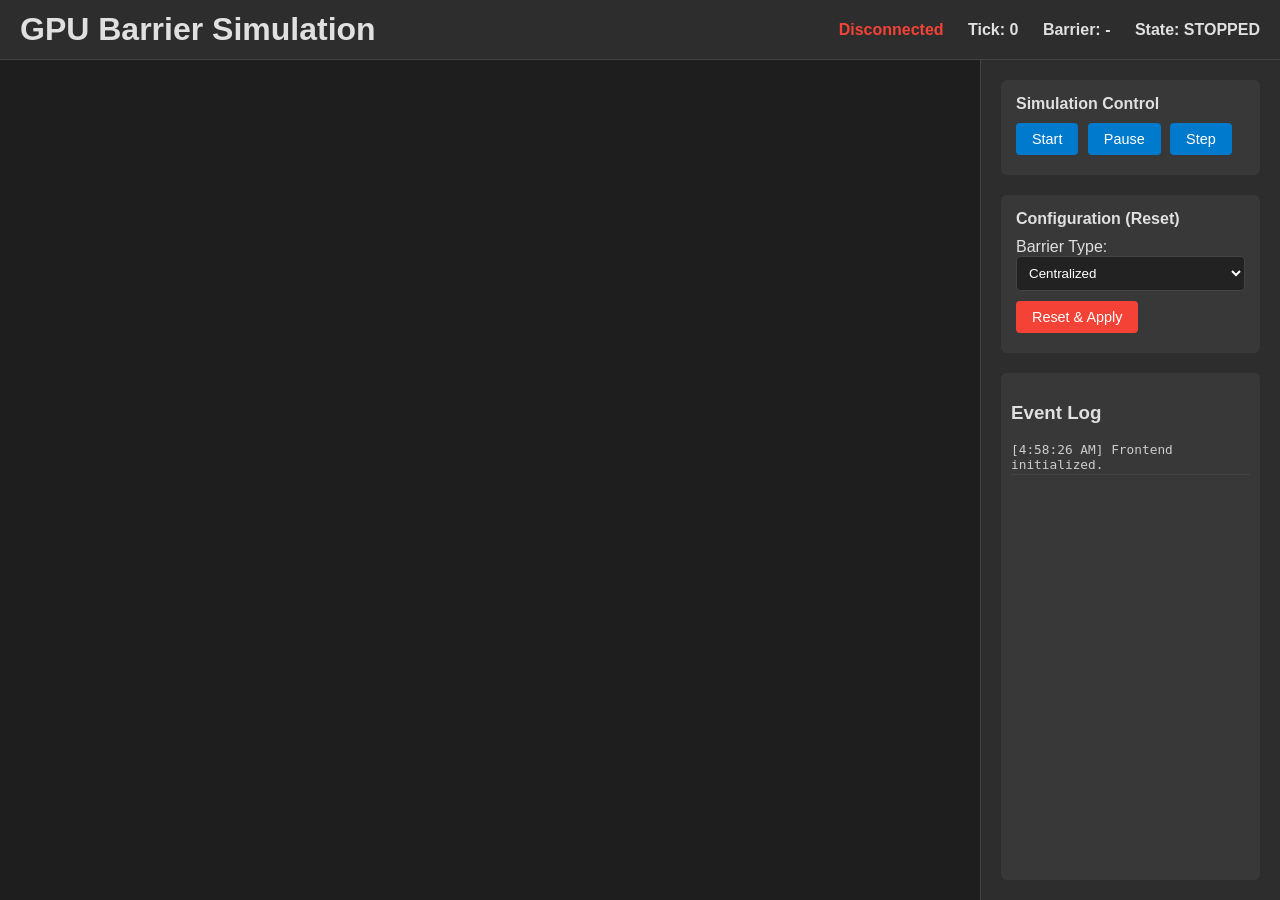
==== src/web/index.html @ eba52d19 "保存当前代码状态：基础栅栏算法实现完成（3种算法：Centralized/Tree/Butterfly）" ====
<!DOCTYPE html>
<html lang="en">
<head>
    <meta charset="UTF-8">
    <meta name="viewport" content="width=device-width, initial-scale=1.0">
    <title>GPU Barrier Simulation</title>
    <link rel="stylesheet" href="styles.css">
</head>
<body>
    <div class="container">
        <header>
            <h1>GPU Barrier Simulation</h1>
            <div class="status-bar">
                <span id="connection-status" class="status-offline">Disconnected</span>
                <span id="tick-display">Tick: 0</span>
                <span id="barrier-type-display">Barrier: -</span>
                <span id="sim-state-display">State: STOPPED</span>
            </div>
        </header>

        <main>
            <div id="grid-container" class="grid-container">
                <!-- Blocks will be generated here -->
            </div>
        </main>

        <aside class="controls">
            <div class="control-group">
                <h3>Simulation Control</h3>
                <button id="btn-start">Start</button>
                <button id="btn-pause">Pause</button>
                <button id="btn-step">Step</button>
            </div>
            
            <div class="control-group">
                <h3>Configuration (Reset)</h3>
                <label for="select-barrier">Barrier Type:</label>
                <select id="select-barrier">
                    <option value="CENTRALIZED">Centralized</option>
                    <option value="TREE">Tree</option>
                    <option value="BUTTERFLY">Butterfly</option>
                </select>
                <button id="btn-reset" class="btn-danger">Reset & Apply</button>
            </div>
            
            <div class="log-panel">
                <h3>Event Log</h3>
                <div id="log-content"></div>
            </div>
        </aside>
    </div>
    <script src="app.js"></script>
</body>
</html>
---- src/web/styles.css ----
:root {
    --bg-color: #1e1e1e;
    --text-color: #e0e0e0;
    --card-bg: #2d2d2d;
    --accent-color: #007acc;
    --success-color: #4caf50;
    --warning-color: #ff9800;
    --danger-color: #f44336;
    
    --block-running: #4caf50;
    --block-waiting: #ff9800;
    --block-finished: #2196f3;
}

body {
    font-family: 'Segoe UI', Tahoma, Geneva, Verdana, sans-serif;
    background-color: var(--bg-color);
    color: var(--text-color);
    margin: 0;
    padding: 0;
    height: 100vh;
    display: flex;
    flex-direction: column;
}

.container {
    display: grid;
    grid-template-areas: 
        "header header"
        "main sidebar";
    grid-template-columns: 1fr 300px;
    grid-template-rows: 60px 1fr;
    height: 100%;
}

header {
    grid-area: header;
    background-color: var(--card-bg);
    padding: 0 20px;
    display: flex;
    align-items: center;
    justify-content: space-between;
    border-bottom: 1px solid #444;
}

.status-bar span {
    margin-left: 20px;
    font-weight: bold;
}

.status-offline { color: var(--danger-color); }
.status-online { color: var(--success-color); }

main {
    grid-area: main;
    padding: 20px;
    display: flex;
    justify-content: center;
    align-items: center;
    overflow: auto;
}

.grid-container {
    display: grid;
    grid-template-columns: repeat(auto-fit, minmax(100px, 1fr));
    gap: 15px;
    width: 100%;
    max-width: 800px;
}

.block-card {
    background-color: var(--card-bg);
    border-radius: 8px;
    padding: 10px;
    text-align: center;
    transition: transform 0.1s, box-shadow 0.1s;
    border: 2px solid transparent;
}

.block-card.running { border-color: var(--block-running); }
.block-card.waiting { border-color: var(--block-waiting); opacity: 0.8; }
.block-card.finished { border-color: var(--block-finished); opacity: 0.5; }

.progress-bar {
    height: 6px;
    background-color: #444;
    border-radius: 3px;
    margin-top: 8px;
    overflow: hidden;
}

.progress-fill {
    height: 100%;
    background-color: var(--accent-color);
    width: 0%;
    transition: width 0.1s linear;
}

.sidebar {
    grid-area: sidebar;
}

.controls {
    background-color: var(--card-bg);
    border-left: 1px solid #444;
    padding: 20px;
    display: flex;
    flex-direction: column;
    gap: 20px;
}

.control-group {
    background-color: #383838;
    padding: 15px;
    border-radius: 6px;
}

.control-group h3 {
    margin-top: 0;
    font-size: 1rem;
    margin-bottom: 10px;
}

button {
    background-color: var(--accent-color);
    color: white;
    border: none;
    padding: 8px 16px;
    border-radius: 4px;
    cursor: pointer;
    font-size: 0.9rem;
    margin-right: 5px;
    margin-bottom: 5px;
}

button:hover {
    opacity: 0.9;
}

.btn-danger {
    background-color: var(--danger-color);
}

select {
    width: 100%;
    padding: 8px;
    margin-bottom: 10px;
    background-color: #222;
    color: white;
    border: 1px solid #444;
    border-radius: 4px;
}

.log-panel {
    flex-grow: 1;
    display: flex;
    flex-direction: column;
    background-color: #383838;
    padding: 10px;
    border-radius: 6px;
    overflow: hidden;
}

#log-content {
    flex-grow: 1;
    overflow-y: auto;
    font-family: monospace;
    font-size: 0.8rem;
    color: #ccc;
}

.log-entry {
    margin-bottom: 4px;
    border-bottom: 1px solid #444;
    padding-bottom: 2px;
}
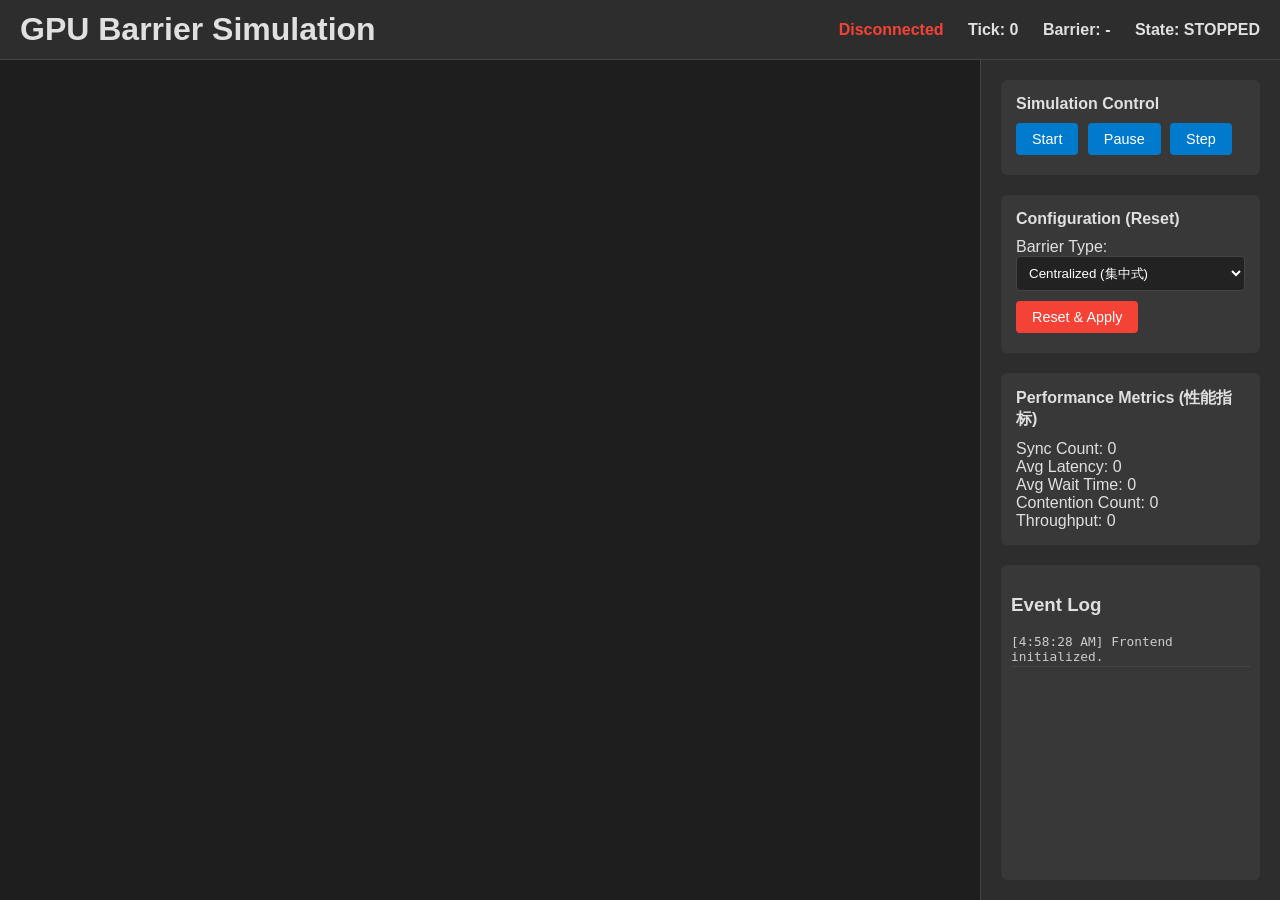
==== commit 27d00981: "扩展栅栏算法至7种，添加性能指标收集和Web UI性能展示功能 - 新增4种栅栏算法: Dissemination, Tournament, CombiningTree, StaticTree - 创" ====
--- a/src/web/index.html
+++ b/src/web/index.html
@@ -36,11 +36,41 @@
                 <h3>Configuration (Reset)</h3>
                 <label for="select-barrier">Barrier Type:</label>
                 <select id="select-barrier">
-                    <option value="CENTRALIZED">Centralized</option>
-                    <option value="TREE">Tree</option>
-                    <option value="BUTTERFLY">Butterfly</option>
+                    <option value="CENTRALIZED">Centralized (集中式)</option>
+                    <option value="TREE">Tree (树形)</option>
+                    <option value="BUTTERFLY">Butterfly (蝴蝶形)</option>
+                    <option value="DISSEMINATION">Dissemination (传播式)</option>
+                    <option value="TOURNAMENT">Tournament (锦标赛)</option>
+                    <option value="COMBINING_TREE">Combining Tree (组合树)</option>
+                    <option value="STATIC_TREE">Static Tree (静态树)</option>
                 </select>
                 <button id="btn-reset" class="btn-danger">Reset & Apply</button>
+            </div>
+            
+            <div class="control-group">
+                <h3>Performance Metrics (性能指标)</h3>
+                <div id="metrics-panel" class="metrics-panel">
+                    <div class="metric-item">
+                        <span class="metric-label">Sync Count:</span>
+                        <span id="metric-sync-count" class="metric-value">0</span>
+                    </div>
+                    <div class="metric-item">
+                        <span class="metric-label">Avg Latency:</span>
+                        <span id="metric-avg-latency" class="metric-value">0</span>
+                    </div>
+                    <div class="metric-item">
+                        <span class="metric-label">Avg Wait Time:</span>
+                        <span id="metric-avg-wait" class="metric-value">0</span>
+                    </div>
+                    <div class="metric-item">
+                        <span class="metric-label">Contention Count:</span>
+                        <span id="metric-contention" class="metric-value">0</span>
+                    </div>
+                    <div class="metric-item">
+                        <span class="metric-label">Throughput:</span>
+                        <span id="metric-throughput" class="metric-value">0</span>
+                    </div>
+                </div>
             </div>
             
             <div class="log-panel">
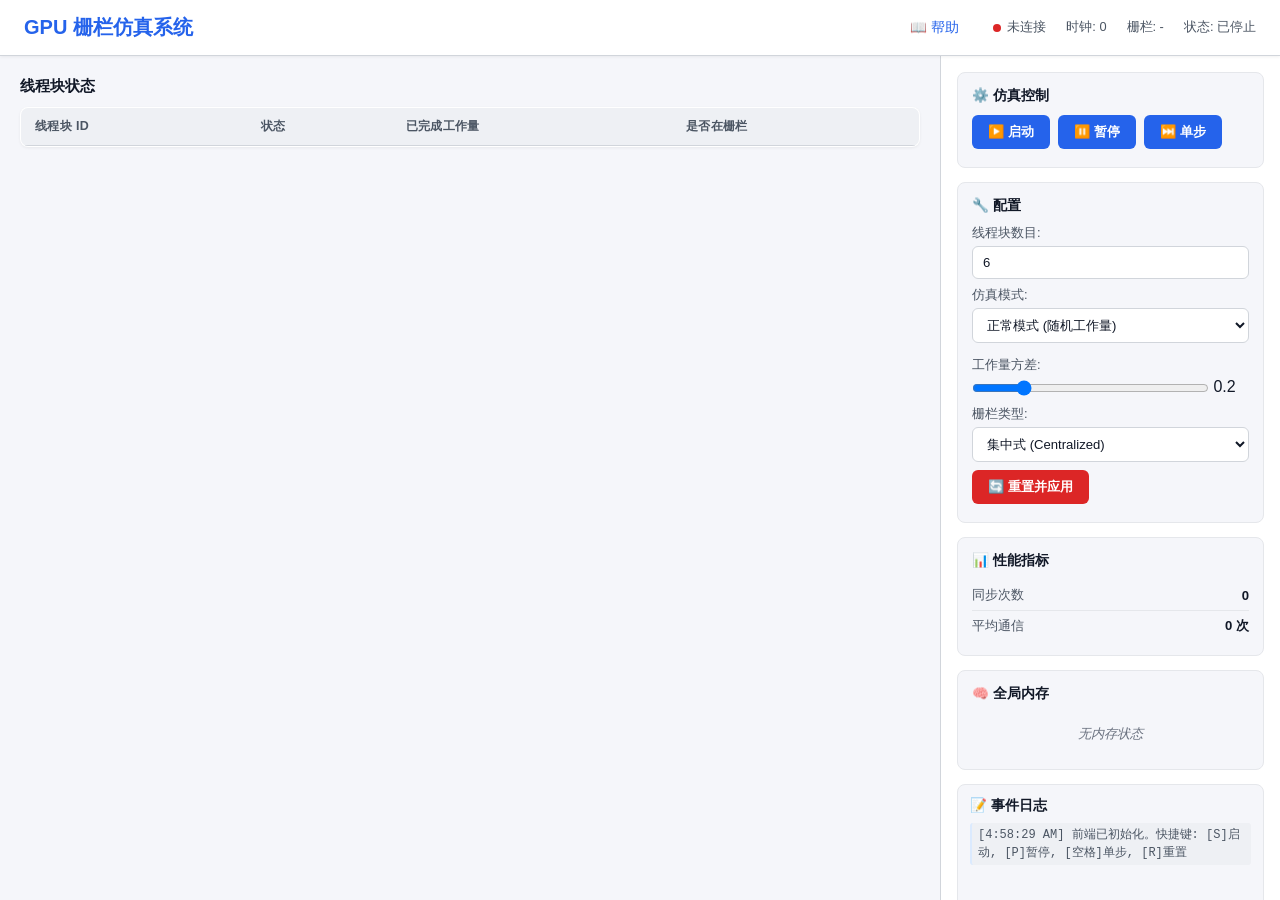
==== commit 6a600cf0: "重构项目结构：分离barrier/scheduler模块，新增文档和测试" ====
--- a/src/web/index.html
+++ b/src/web/index.html
@@ -1,84 +1,148 @@
 <!DOCTYPE html>
-<html lang="en">
+<html lang="zh-CN">
 <head>
     <meta charset="UTF-8">
     <meta name="viewport" content="width=device-width, initial-scale=1.0">
-    <title>GPU Barrier Simulation</title>
+    <meta name="description" content="GPU栅栏仿真 - 可视化GPU线程栅栏同步机制">
+    <title>GPU栅栏仿真系统</title>
+    
+    <link rel="preconnect" href="https://fonts.googleapis.com">
+    <link rel="preconnect" href="https://fonts.gstatic.com" crossorigin>
+    
     <link rel="stylesheet" href="styles.css">
 </head>
 <body>
     <div class="container">
         <header>
-            <h1>GPU Barrier Simulation</h1>
+            <h1>GPU 栅栏仿真系统</h1>
+            <nav class="header-nav">
+                <a href="help.html" class="nav-link" target="_blank">📖 帮助</a>
+            </nav>
             <div class="status-bar">
-                <span id="connection-status" class="status-offline">Disconnected</span>
-                <span id="tick-display">Tick: 0</span>
-                <span id="barrier-type-display">Barrier: -</span>
-                <span id="sim-state-display">State: STOPPED</span>
+                <span id="connection-status" class="status-offline">未连接</span>
+                <span id="tick-display">时钟: 0</span>
+                <span id="barrier-type-display">栅栏: -</span>
+                <span id="sim-state-display">状态: 已停止</span>
             </div>
         </header>
 
         <main>
-            <div id="grid-container" class="grid-container">
-                <!-- Blocks will be generated here -->
+            <h2 class="section-title">线程块状态</h2>
+            <table id="block-table" class="data-table">
+                <thead>
+                    <tr>
+                        <th>线程块 ID</th>
+                        <th>状态</th>
+                        <th>已完成工作量</th>
+                        <th>是否在栅栏</th>
+                    </tr>
+                </thead>
+                <tbody id="block-table-body">
+                    <!-- JS 动态填充 -->
+                </tbody>
+            </table>
+
+            <div id="topology-section" class="topology-section hidden">
+                <h2 class="section-title" style="margin-top: 24px;">同步拓扑结构</h2>
+                <div class="link-legend">
+                    <span style="font-weight: 600; color: var(--text-primary);">链接状态图例：</span>
+                    <div class="link-legend-item">
+                        <div class="link-legend-line legend-default"></div>
+                        <span class="link-legend-text">空闲</span>
+                    </div>
+                    <div class="link-legend-item">
+                        <div class="link-legend-line legend-communicating"></div>
+                        <span class="link-legend-text">正在传递信息</span>
+                    </div>
+                    <div class="link-legend-item">
+                        <div class="link-legend-line legend-released"></div>
+                        <span class="link-legend-text">已释放</span>
+                    </div>
+                </div>
+                <div class="topology-hint">
+                    <span class="hint-icon">💡</span>
+                    <span>当 Block 到达同步点时，从叶子节点到父节点的链接会变为橙色高亮，表示正在向全局内存传递信息。释放后变为绿色渐隐效果。</span>
+                </div>
+                <div id="topology-container" class="topology-container">
+                    <!-- JS 动态生成树 -->
+                </div>
+            </div>
+
+            <div id="memory-structure-section" class="memory-structure-section hidden">
+                <h2 class="section-title" style="margin-top: 24px;">📦 全局内存存储结构</h2>
+                <div id="memory-structure-panel" class="memory-structure-panel">
+                    <!-- JS 动态生成存储结构展示 -->
+                </div>
             </div>
         </main>
 
         <aside class="controls">
             <div class="control-group">
-                <h3>Simulation Control</h3>
-                <button id="btn-start">Start</button>
-                <button id="btn-pause">Pause</button>
-                <button id="btn-step">Step</button>
+                <h3>⚙️ 仿真控制</h3>
+                <button id="btn-start">▶️ 启动</button>
+                <button id="btn-pause">⏸️ 暂停</button>
+                <button id="btn-step">⏭️ 单步</button>
             </div>
             
             <div class="control-group">
-                <h3>Configuration (Reset)</h3>
-                <label for="select-barrier">Barrier Type:</label>
+                <h3>🔧 配置</h3>
+                
+                <label for="num-blocks">线程块数目:</label>
+                <input type="number" id="num-blocks" min="2" max="64" value="6" style="width:100%;padding:8px 10px;margin-bottom:8px;background:var(--bg-secondary);color:var(--text-primary);border:1px solid var(--border-color);border-radius:6px;font-family:inherit;font-size:0.82rem;">
+
+
+
+                <label for="select-mode">仿真模式:</label>
+                <select id="select-mode">
+                    <option value="NORMAL">正常模式 (随机工作量)</option>
+                    <option value="FAILURE">故障模式 (超时处理)</option>
+                </select>
+                
+                <div id="variance-config" style="margin-top: 6px;">
+                    <label for="workload-variance">工作量方差:</label>
+                    <input type="range" id="workload-variance" min="0" max="1" step="0.1" value="0.2">
+                    <span id="variance-display">0.2</span>
+                </div>
+                
+                <label for="select-barrier" style="margin-top: 10px;">栅栏类型:</label>
                 <select id="select-barrier">
-                    <option value="CENTRALIZED">Centralized (集中式)</option>
-                    <option value="TREE">Tree (树形)</option>
-                    <option value="BUTTERFLY">Butterfly (蝴蝶形)</option>
-                    <option value="DISSEMINATION">Dissemination (传播式)</option>
-                    <option value="TOURNAMENT">Tournament (锦标赛)</option>
-                    <option value="COMBINING_TREE">Combining Tree (组合树)</option>
-                    <option value="STATIC_TREE">Static Tree (静态树)</option>
+                    <option value="CENTRALIZED">集中式 (Centralized)</option>
+                    <option value="TREE">树形 (Tree)</option>
+                    <option value="STATIC_TREE">静态树 (Static Tree)</option>
                 </select>
-                <button id="btn-reset" class="btn-danger">Reset & Apply</button>
+                <button id="btn-reset" class="btn-danger">🔄 重置并应用</button>
             </div>
             
             <div class="control-group">
-                <h3>Performance Metrics (性能指标)</h3>
-                <div id="metrics-panel" class="metrics-panel">
-                    <div class="metric-item">
-                        <span class="metric-label">Sync Count:</span>
-                        <span id="metric-sync-count" class="metric-value">0</span>
-                    </div>
-                    <div class="metric-item">
-                        <span class="metric-label">Avg Latency:</span>
-                        <span id="metric-avg-latency" class="metric-value">0</span>
-                    </div>
-                    <div class="metric-item">
-                        <span class="metric-label">Avg Wait Time:</span>
-                        <span id="metric-avg-wait" class="metric-value">0</span>
-                    </div>
-                    <div class="metric-item">
-                        <span class="metric-label">Contention Count:</span>
-                        <span id="metric-contention" class="metric-value">0</span>
-                    </div>
-                    <div class="metric-item">
-                        <span class="metric-label">Throughput:</span>
-                        <span id="metric-throughput" class="metric-value">0</span>
-                    </div>
+                <h3>📊 性能指标</h3>
+                <table class="metrics-table">
+                    <tbody>
+                        <tr>
+                            <td>同步次数</td>
+                            <td id="metric-sync-count" class="metric-value">0</td>
+                        </tr>
+                        <tr>
+                            <td>平均通信</td>
+                            <td id="metric-avg-comm" class="metric-value">0 次</td>
+                        </tr>
+                    </tbody>
+                </table>
+            </div>
+            
+            <div class="control-group">
+                <h3>🧠 全局内存</h3>
+                <div id="memory-panel" class="memory-panel">
+                    <div class="memory-empty">无内存状态</div>
                 </div>
             </div>
             
             <div class="log-panel">
-                <h3>Event Log</h3>
+                <h3>📝 事件日志</h3>
                 <div id="log-content"></div>
             </div>
         </aside>
     </div>
     <script src="app.js"></script>
+    <script src="tree_link_highlight.js"></script>
 </body>
 </html>
--- a/src/web/styles.css
+++ b/src/web/styles.css
@@ -1,176 +1,1205 @@
 :root {
-    --bg-color: #1e1e1e;
-    --text-color: #e0e0e0;
-    --card-bg: #2d2d2d;
-    --accent-color: #007acc;
-    --success-color: #4caf50;
-    --warning-color: #ff9800;
-    --danger-color: #f44336;
-    
-    --block-running: #4caf50;
-    --block-waiting: #ff9800;
-    --block-finished: #2196f3;
+    /* ===== 浅色主题配色 ===== */
+    --bg-primary: #f5f6fa;
+    --bg-secondary: #ffffff;
+    --bg-tertiary: #eef0f4;
+
+    --bg-card: #ffffff;
+    --bg-input: #f0f2f5;
+    --bg-hover: #e8eaf0;
+    --border-color: #d1d5db;
+    --border-light: #e5e7eb;
+
+    /* 文本颜色 */
+    --text-main: #1f2937;
+    --text-muted: #6b7280;
+    --text-primary: #111827;
+    --text-secondary: #4b5563;
+
+    /* 主色 */
+    --accent-primary: #2563eb;
+    --accent-hover: #1d4ed8;
+    --accent-light: #dbeafe;
+
+    /* 状态色 */
+    --success-color: #16a34a;
+    --warning-color: #d97706;
+    --danger-color: #dc2626;
+    --info-color: #2563eb;
+
+    --block-running: #16a34a;
+    --block-waiting: #d97706;
+    --block-finished: #2563eb;
+
+    /* 阴影 */
+    --shadow-sm: 0 1px 3px rgba(0,0,0,0.06);
+    --shadow-md: 0 2px 8px rgba(0,0,0,0.08);
+
+    /* 过渡 */
+    --transition-fast: 150ms ease;
+    --transition-base: 250ms ease;
+}
+
+@import url('https://fonts.googleapis.com/css2?family=Inter:wght@400;500;600;700&display=swap');
+
+* {
+    box-sizing: border-box;
+    margin: 0;
+    padding: 0;
 }
 
 body {
-    font-family: 'Segoe UI', Tahoma, Geneva, Verdana, sans-serif;
-    background-color: var(--bg-color);
-    color: var(--text-color);
+    font-family: 'Inter', -apple-system, BlinkMacSystemFont, 'Segoe UI', sans-serif;
+    background: var(--bg-primary);
+    color: var(--text-primary);
     margin: 0;
     padding: 0;
     height: 100vh;
-    display: flex;
-    flex-direction: column;
-}
+    overflow: hidden;
+    -webkit-font-smoothing: antialiased;
+}
+
+/* ===== 布局 ===== */
 
 .container {
     display: grid;
-    grid-template-areas: 
+    grid-template-areas:
         "header header"
         "main sidebar";
-    grid-template-columns: 1fr 300px;
-    grid-template-rows: 60px 1fr;
-    height: 100%;
-}
+    grid-template-columns: 1fr 340px;
+    grid-template-rows: 56px 1fr;
+    height: 100vh;
+    gap: 0;
+}
+
+/* ===== 顶栏 ===== */
 
 header {
     grid-area: header;
-    background-color: var(--card-bg);
-    padding: 0 20px;
+    background: var(--bg-secondary);
+    padding: 0 24px;
     display: flex;
     align-items: center;
     justify-content: space-between;
-    border-bottom: 1px solid #444;
+    border-bottom: 1px solid var(--border-color);
+    box-shadow: var(--shadow-sm);
+    z-index: 10;
+}
+
+header h1 {
+    font-size: 1.25rem;
+    font-weight: 700;
+    color: var(--accent-primary);
+    margin: 0;
+}
+
+.header-nav {
+    margin-left: auto;
+    margin-right: 20px;
+}
+
+.nav-link {
+    color: var(--accent-primary);
+    text-decoration: none;
+    font-weight: 500;
+    font-size: 0.85rem;
+    padding: 6px 14px;
+    border-radius: 6px;
+    transition: background var(--transition-fast);
+}
+
+.nav-link:hover {
+    background: var(--accent-light);
+}
+
+.status-bar {
+    display: flex;
+    gap: 20px;
+    align-items: center;
 }
 
 .status-bar span {
-    margin-left: 20px;
-    font-weight: bold;
+    font-weight: 500;
+    font-size: 0.8rem;
+    color: var(--text-secondary);
+    display: inline-flex;
+    align-items: center;
+    gap: 5px;
+    white-space: nowrap;
+}
+
+.status-offline,
+.status-online {
+    position: relative;
+    padding-left: 14px;
+}
+
+.status-offline::before,
+.status-online::before {
+    content: '';
+    position: absolute;
+    left: 0;
+    top: 50%;
+    transform: translateY(-50%);
+    width: 8px;
+    height: 8px;
+    border-radius: 50%;
+}
+
+.status-offline::before {
+    background: var(--danger-color);
+}
+
+.status-online::before {
+    background: var(--success-color);
 }
 
 .status-offline { color: var(--danger-color); }
 .status-online { color: var(--success-color); }
+
+/* ===== 主内容区 ===== */
 
 main {
     grid-area: main;
     padding: 20px;
-    display: flex;
-    justify-content: center;
+    overflow-y: auto;
+    background: var(--bg-primary);
+}
+
+main::-webkit-scrollbar {
+    width: 6px;
+}
+
+main::-webkit-scrollbar-track {
+    background: transparent;
+}
+
+main::-webkit-scrollbar-thumb {
+    background: var(--border-color);
+    border-radius: 3px;
+}
+
+/* ===== 表格通用样式 ===== */
+
+.data-table {
+    width: 100%;
+    border-collapse: collapse;
+    background: var(--bg-secondary);
+    border-radius: 8px;
+    overflow: hidden;
+    box-shadow: var(--shadow-sm);
+    border: 1px solid var(--border-light);
+    font-size: 0.85rem;
+}
+
+.data-table thead {
+    background: var(--bg-tertiary);
+}
+
+.data-table th {
+    padding: 10px 14px;
+    text-align: left;
+    font-weight: 600;
+    font-size: 0.78rem;
+    color: var(--text-secondary);
+    text-transform: uppercase;
+    letter-spacing: 0.03em;
+    border-bottom: 2px solid var(--border-color);
+    white-space: nowrap;
+}
+
+.data-table td {
+    padding: 8px 14px;
+    border-bottom: 1px solid var(--border-light);
+    color: var(--text-main);
+    vertical-align: middle;
+}
+
+.data-table tbody tr:last-child td {
+    border-bottom: none;
+}
+
+.data-table tbody tr:hover {
+    background: var(--bg-tertiary);
+}
+
+.data-table tbody tr {
+    transition: background var(--transition-fast);
+}
+
+/* ===== 线程块表格 ===== */
+
+.section-title {
+    font-size: 0.95rem;
+    font-weight: 600;
+    color: var(--text-primary);
+    margin-bottom: 10px;
+}
+
+/* 状态标签 */
+.state-badge {
+    display: inline-block;
+    padding: 3px 10px;
+    border-radius: 12px;
+    font-size: 0.75rem;
+    font-weight: 600;
+    text-transform: uppercase;
+    letter-spacing: 0.02em;
+}
+
+.state-badge.running {
+    background: #dcfce7;
+    color: #15803d;
+}
+
+.state-badge.waiting_at_barrier {
+    background: #fef3c7;
+    color: #92400e;
+}
+
+.state-badge.finished {
+    background: #dbeafe;
+    color: #1e40af;
+}
+
+.state-badge.failed {
+    background: #fee2e2;
+    color: #991b1b;
+}
+
+/* 进度条 (表格内) */
+.progress-cell {
+    display: flex;
     align-items: center;
-    overflow: auto;
-}
-
-.grid-container {
-    display: grid;
-    grid-template-columns: repeat(auto-fit, minmax(100px, 1fr));
-    gap: 15px;
-    width: 100%;
-    max-width: 800px;
-}
-
-.block-card {
-    background-color: var(--card-bg);
+    gap: 8px;
+}
+
+.progress-bar-inline {
+    flex: 1;
+    height: 6px;
+    background: var(--bg-tertiary);
+    border-radius: 3px;
+    overflow: hidden;
+    min-width: 60px;
+}
+
+.progress-fill-inline {
+    height: 100%;
+    background: var(--accent-primary);
+    border-radius: 3px;
+    transition: width var(--transition-base);
+}
+
+.progress-text {
+    font-size: 0.78rem;
+    font-weight: 500;
+    color: var(--text-secondary);
+    min-width: 36px;
+    text-align: right;
+}
+
+/* 栅栏等待标记 */
+.barrier-yes {
+    color: var(--warning-color);
+    font-weight: 600;
+}
+
+.barrier-no {
+    color: var(--text-muted);
+}
+
+/* ===== 侧栏 ===== */
+
+.controls {
+    grid-area: sidebar;
+    background: var(--bg-secondary);
+    border-left: 1px solid var(--border-color);
+    padding: 16px;
+    display: flex;
+    flex-direction: column;
+    gap: 14px;
+    overflow-y: auto;
+}
+
+.controls::-webkit-scrollbar {
+    width: 5px;
+}
+
+.controls::-webkit-scrollbar-thumb {
+    background: var(--border-color);
+    border-radius: 3px;
+}
+
+.control-group {
+    background: var(--bg-primary);
+    padding: 14px;
     border-radius: 8px;
-    padding: 10px;
-    text-align: center;
-    transition: transform 0.1s, box-shadow 0.1s;
-    border: 2px solid transparent;
-}
-
-.block-card.running { border-color: var(--block-running); }
-.block-card.waiting { border-color: var(--block-waiting); opacity: 0.8; }
-.block-card.finished { border-color: var(--block-finished); opacity: 0.5; }
-
-.progress-bar {
-    height: 6px;
-    background-color: #444;
-    border-radius: 3px;
-    margin-top: 8px;
-    overflow: hidden;
-}
-
-.progress-fill {
-    height: 100%;
-    background-color: var(--accent-color);
-    width: 0%;
-    transition: width 0.1s linear;
-}
-
-.sidebar {
-    grid-area: sidebar;
-}
-
-.controls {
-    background-color: var(--card-bg);
-    border-left: 1px solid #444;
-    padding: 20px;
-    display: flex;
-    flex-direction: column;
-    gap: 20px;
-}
-
-.control-group {
-    background-color: #383838;
-    padding: 15px;
-    border-radius: 6px;
+    border: 1px solid var(--border-light);
 }
 
 .control-group h3 {
-    margin-top: 0;
-    font-size: 1rem;
-    margin-bottom: 10px;
-}
+    margin: 0 0 10px 0;
+    font-size: 0.85rem;
+    font-weight: 600;
+    color: var(--text-primary);
+}
+
+/* ===== 按钮 ===== */
 
 button {
-    background-color: var(--accent-color);
-    color: white;
+    background: var(--accent-primary);
+    color: #ffffff;
     border: none;
     padding: 8px 16px;
-    border-radius: 4px;
+    border-radius: 6px;
     cursor: pointer;
-    font-size: 0.9rem;
-    margin-right: 5px;
-    margin-bottom: 5px;
+    font-size: 0.82rem;
+    font-weight: 600;
+    font-family: inherit;
+    margin-right: 4px;
+    margin-bottom: 4px;
+    transition: background var(--transition-fast);
 }
 
 button:hover {
-    opacity: 0.9;
+    background: var(--accent-hover);
 }
 
 .btn-danger {
-    background-color: var(--danger-color);
-}
+    background: var(--danger-color);
+}
+
+.btn-danger:hover {
+    background: #b91c1c;
+}
+
+/* ===== 下拉框 & 输入 ===== */
 
 select {
     width: 100%;
-    padding: 8px;
-    margin-bottom: 10px;
-    background-color: #222;
-    color: white;
-    border: 1px solid #444;
-    border-radius: 4px;
-}
+    padding: 8px 10px;
+    margin-bottom: 8px;
+    background: var(--bg-secondary);
+    color: var(--text-primary);
+    border: 1px solid var(--border-color);
+    border-radius: 6px;
+    font-family: inherit;
+    font-size: 0.82rem;
+    cursor: pointer;
+}
+
+select:hover {
+    border-color: var(--accent-primary);
+}
+
+select:focus {
+    outline: none;
+    border-color: var(--accent-primary);
+    box-shadow: 0 0 0 2px var(--accent-light);
+}
+
+label {
+    font-size: 0.8rem;
+    font-weight: 500;
+    color: var(--text-secondary);
+    display: block;
+    margin-bottom: 4px;
+}
+
+input[type="range"] {
+    width: calc(100% - 40px);
+    vertical-align: middle;
+}
+
+/* ===== 指标面板 (表格式) ===== */
+
+.metrics-table {
+    width: 100%;
+    border-collapse: collapse;
+    font-size: 0.82rem;
+}
+
+.metrics-table td {
+    padding: 6px 0;
+    border-bottom: 1px solid var(--border-light);
+}
+
+.metrics-table td:first-child {
+    color: var(--text-secondary);
+    font-weight: 500;
+}
+
+.metrics-table td:last-child {
+    text-align: right;
+    font-weight: 700;
+    color: var(--text-primary);
+}
+
+.metrics-table tr:last-child td {
+    border-bottom: none;
+}
+
+.metric-value.updating {
+    animation: pulse 0.3s ease;
+}
+
+@keyframes pulse {
+    0%, 100% { opacity: 1; }
+    50% { opacity: 0.5; }
+}
+
+/* ===== 内存面板 (表格式) ===== */
+
+.memory-panel {
+    max-height: 200px;
+    overflow-y: auto;
+}
+
+.memory-panel::-webkit-scrollbar {
+    width: 4px;
+}
+
+.memory-panel::-webkit-scrollbar-thumb {
+    background: var(--border-color);
+    border-radius: 2px;
+}
+
+.memory-table {
+    width: 100%;
+    border-collapse: collapse;
+    font-size: 0.78rem;
+}
+
+.memory-table th {
+    padding: 6px 8px;
+    text-align: left;
+    font-weight: 600;
+    font-size: 0.72rem;
+    color: var(--text-secondary);
+    text-transform: uppercase;
+    border-bottom: 1px solid var(--border-color);
+    background: var(--bg-tertiary);
+}
+
+.memory-table td {
+    padding: 5px 8px;
+    border-bottom: 1px solid var(--border-light);
+    font-family: 'Consolas', 'Courier New', monospace;
+}
+
+.memory-table td.mem-key {
+    color: var(--text-secondary);
+}
+
+.memory-table td.mem-val {
+    font-weight: 600;
+    text-align: center;
+}
+
+.memory-table td.mem-heat {
+    width: 50px;
+    text-align: center;
+}
+
+.heat-dot {
+    display: inline-block;
+    width: 12px;
+    height: 12px;
+    border-radius: 2px;
+}
+
+.memory-empty {
+    color: var(--text-muted);
+    font-style: italic;
+    text-align: center;
+    padding: 12px;
+    font-size: 0.82rem;
+}
+
+/* ===== 日志 ===== */
 
 .log-panel {
     flex-grow: 1;
     display: flex;
     flex-direction: column;
-    background-color: #383838;
-    padding: 10px;
-    border-radius: 6px;
+    background: var(--bg-primary);
+    padding: 12px;
+    border-radius: 8px;
+    border: 1px solid var(--border-light);
     overflow: hidden;
+    min-height: 160px;
+}
+
+.log-panel h3 {
+    margin: 0 0 8px 0;
+    font-size: 0.85rem;
+    font-weight: 600;
 }
 
 #log-content {
     flex-grow: 1;
     overflow-y: auto;
-    font-family: monospace;
-    font-size: 0.8rem;
-    color: #ccc;
+    font-family: 'Consolas', 'Courier New', monospace;
+    font-size: 0.75rem;
+    color: var(--text-secondary);
+    line-height: 1.5;
+}
+
+#log-content::-webkit-scrollbar {
+    width: 4px;
+}
+
+#log-content::-webkit-scrollbar-thumb {
+    background: var(--border-color);
+    border-radius: 2px;
 }
 
 .log-entry {
     margin-bottom: 4px;
-    border-bottom: 1px solid #444;
-    padding-bottom: 2px;
-}
+    padding: 3px 6px;
+    border-left: 2px solid var(--accent-light);
+    background: var(--bg-tertiary);
+    border-radius: 3px;
+}
+
+.hidden {
+    display: none !important;
+}
+
+/* ===== 拓扑树样式 ===== */
+
+.topology-section {
+    margin-top: 20px;
+}
+
+.topology-container {
+    background: var(--bg-secondary);
+    border: 1px solid var(--border-light);
+    border-radius: 8px;
+    padding: 20px;
+    overflow-x: auto;
+    box-shadow: var(--shadow-sm);
+    display: flex;
+    justify-content: center;
+}
+
+.topology-container::-webkit-scrollbar {
+    height: 6px;
+}
+
+.topology-container::-webkit-scrollbar-thumb {
+    background: var(--border-color);
+    border-radius: 3px;
+}
+
+/* CSS 组织架构树实现 */
+.css-tree ul {
+    padding-top: 20px;
+    position: relative;
+    transition: all 0.5s;
+    display: flex;
+    justify-content: center;
+}
+
+.css-tree li {
+    float: left;
+    text-align: center;
+    list-style-type: none;
+    position: relative;
+    padding: 20px 5px 0 5px;
+    transition: all 0.5s;
+}
+
+/* 连接线 */
+.css-tree li::before, .css-tree li::after {
+    content: '';
+    position: absolute;
+    top: 0;
+    right: 50%;
+    border-top: 2px solid var(--border-color);
+    width: 50%;
+    height: 20px;
+}
+
+.css-tree li::after {
+    right: auto;
+    left: 50%;
+    border-left: 2px solid var(--border-color);
+}
+
+/* 移除第一个和最后一个兄弟节点的半边线 */
+.css-tree li:only-child::after, .css-tree li:only-child::before {
+    display: none;
+}
+
+.css-tree li:only-child {
+    padding-top: 0;
+}
+
+.css-tree li:first-child::before, .css-tree li:last-child::after {
+    border: 0 none;
+}
+
+/* 将第一项和最后项的线延长到中间 */
+.css-tree li:first-child::after {
+    border-radius: 5px 0 0 0;
+}
+
+.css-tree li:last-child::before {
+    border-right: 2px solid var(--border-color);
+    border-radius: 0 5px 0 0;
+}
+
+/* 添加向下指向子节点的线 */
+.css-tree ul ul::before {
+    content: '';
+    position: absolute;
+    top: 0;
+    left: 50%;
+    border-left: 2px solid var(--border-color);
+    width: 0;
+    height: 20px;
+}
+
+/* 节点样式 */
+.css-tree .node-box {
+    border: 2px solid var(--border-color);
+    padding: 6px 12px;
+    text-decoration: none;
+    color: var(--text-primary);
+    font-size: 0.75rem;
+    font-weight: 600;
+    display: inline-block;
+    border-radius: 6px;
+    background: var(--bg-card);
+    transition: all 0.3s ease;
+    min-width: 60px;
+}
+
+/* 叶子节点 (Block) */
+.css-tree .node-box.leaf {
+    border-color: var(--accent-primary);
+    background: var(--accent-light);
+}
+
+/* 满足触发条件的节点 (count == limit) */
+.css-tree .node-box.ready {
+    border-color: var(--success-color);
+    background: #dcfce7;
+    color: #15803d;
+}
+
+.css-tree .node-title {
+    display: block;
+    margin-bottom: 4px;
+    color: var(--text-secondary);
+    font-size: 0.7rem;
+}
+
+/* ===== 内存树结构样式 ===== */
+.memory-tree-header {
+    font-size: 0.75rem;
+    color: var(--text-secondary);
+    margin-bottom: 8px;
+    padding-bottom: 4px;
+    border-bottom: 1px solid var(--border-color);
+}
+
+.memory-tree-container {
+    display: flex;
+    flex-direction: column;
+    align-items: center;
+    gap: 2px;
+}
+
+.mem-tree-row {
+    display: flex;
+    justify-content: center;
+    gap: 8px;
+    flex-wrap: wrap;
+}
+
+.mem-tree-node {
+    display: flex;
+    flex-direction: column;
+    align-items: center;
+    justify-content: center;
+    min-width: 36px;
+    height: 36px;
+    padding: 4px 6px;
+    border-radius: 6px;
+    border: 1px solid var(--border-color);
+    background: var(--bg-secondary);
+    font-size: 0.7rem;
+}
+
+.mem-tree-node.node-idle {
+    border-color: var(--border-color);
+    background: var(--bg-secondary);
+}
+
+.mem-tree-node.node-active {
+    border-color: #22c55e;
+    background: rgba(34, 197, 94, 0.15);
+}
+
+.mem-tree-node.node-partial {
+    border-color: #f59e0b;
+    background: rgba(245, 158, 11, 0.15);
+}
+
+.mem-tree-node.node-root {
+    border-color: #8b5cf6;
+    background: rgba(139, 92, 246, 0.15);
+}
+
+.mem-tree-node .node-label {
+    font-weight: 600;
+    color: var(--text-primary);
+}
+
+.mem-tree-node .node-count {
+    font-size: 0.65rem;
+    color: var(--text-secondary);
+}
+
+.mem-tree-connector {
+    color: var(--text-secondary);
+    font-size: 0.8rem;
+    opacity: 0.5;
+}
+
+.mem-tree-leaves {
+    margin-bottom: 4px;
+}
+
+.mem-tree-internal {
+    margin-top: 4px;
+}
+
+/* ===== 内存存储结构样式 ===== */
+.memory-structure-section {
+    margin-bottom: 24px;
+}
+
+.memory-structure-panel {
+    background: var(--bg-secondary);
+    border-radius: 12px;
+    padding: 16px;
+    border: 1px solid var(--border-color);
+}
+
+.mem-struct-empty {
+    color: var(--text-secondary);
+    text-align: center;
+    padding: 20px;
+}
+
+.mem-struct-section h4 {
+    margin: 0 0 8px 0;
+    color: var(--text-primary);
+    font-size: 0.95rem;
+}
+
+.mem-struct-desc {
+    margin: 0 0 12px 0;
+    color: var(--text-secondary);
+    font-size: 0.8rem;
+}
+
+.mem-struct-desc code {
+    background: var(--bg-primary);
+    padding: 2px 6px;
+    border-radius: 4px;
+    font-family: monospace;
+}
+
+/* 邻接表样式 */
+.adjacency-list {
+    display: flex;
+    flex-direction: column;
+    gap: 6px;
+}
+
+.adj-node {
+    display: flex;
+    align-items: center;
+    gap: 8px;
+    padding: 8px 12px;
+    background: var(--bg-primary);
+    border-radius: 6px;
+    border-left: 3px solid var(--border-color);
+    font-size: 0.8rem;
+    font-family: monospace;
+}
+
+.adj-node-internal {
+    border-left-color: #8b5cf6;
+}
+
+.adj-node-leaf {
+    border-left-color: #22c55e;
+}
+
+.adj-node-id {
+    font-weight: 600;
+    color: var(--text-primary);
+    min-width: 100px;
+}
+
+.adj-node-count {
+    color: #f59e0b;
+}
+
+.adj-node-sense {
+    color: #3b82f6;
+}
+
+.adj-children {
+    color: var(--text-secondary);
+    margin-left: auto;
+}
+
+/* 数组结构样式 */
+.array-representation {
+    background: var(--bg-primary);
+    border-radius: 8px;
+    padding: 12px;
+    margin-bottom: 12px;
+}
+
+.array-header {
+    font-size: 0.75rem;
+    color: var(--text-secondary);
+    margin-bottom: 8px;
+}
+
+.array-indexes {
+    display: flex;
+    gap: 4px;
+    margin-bottom: 4px;
+    padding-left: 4px;
+}
+
+.array-index {
+    width: 28px;
+    text-align: center;
+    font-size: 0.65rem;
+    color: var(--text-secondary);
+}
+
+.array-values {
+    display: flex;
+    gap: 4px;
+    padding-left: 4px;
+}
+
+.array-cell {
+    width: 28px;
+    height: 28px;
+    display: flex;
+    align-items: center;
+    justify-content: center;
+    background: var(--bg-secondary);
+    border: 1px solid var(--border-color);
+    border-radius: 4px;
+    font-size: 0.7rem;
+    font-weight: 600;
+    color: var(--text-primary);
+}
+
+.array-cell.cell-leaf {
+    background: rgba(34, 197, 94, 0.15);
+    border-color: #22c55e;
+}
+
+/* 层级图例 */
+.level-legend {
+    background: var(--bg-primary);
+    border-radius: 8px;
+    padding: 12px;
+    margin-bottom: 12px;
+}
+
+.level-title {
+    font-size: 0.8rem;
+    color: var(--text-primary);
+    margin-bottom: 8px;
+    font-weight: 600;
+}
+
+.level-row {
+    display: flex;
+    align-items: center;
+    gap: 8px;
+    padding: 4px 0;
+    font-size: 0.75rem;
+}
+
+.level-leaf {
+    color: #22c55e;
+}
+
+.level-label {
+    font-weight: 600;
+    min-width: 60px;
+}
+
+.level-range {
+    color: var(--text-secondary);
+    font-family: monospace;
+}
+
+.level-desc {
+    color: var(--text-secondary);
+}
+
+/* 结构解释 */
+.struct-explanation {
+    background: var(--bg-primary);
+    border-radius: 8px;
+    padding: 12px;
+    border: 1px solid var(--border-color);
+}
+
+.struct-explanation h5 {
+    margin: 0 0 8px 0;
+    font-size: 0.85rem;
+    color: var(--text-primary);
+}
+
+.struct-explanation ul {
+    margin: 0 0 8px 0;
+    padding-left: 20px;
+    font-size: 0.8rem;
+    color: var(--text-secondary);
+}
+
+.struct-explanation li {
+    margin: 4px 0;
+}
+
+.struct-explanation code {
+    background: var(--bg-secondary);
+    padding: 2px 6px;
+    border-radius: 4px;
+    font-family: monospace;
+    color: var(--text-primary);
+}
+
+.struct-explanation p {
+    margin: 0;
+    font-size: 0.8rem;
+    color: var(--text-secondary);
+}
+
+/* ===== 树形拓扑链接高亮样式 ===== */
+
+/* 链接通信中状态 - 橙色表示正在传递信息 */
+.tree-link-communicating {
+    background: linear-gradient(90deg, var(--warning-color), var(--warning-color)) !important;
+    background-size: 8px 2px !important;
+    background-repeat: repeat-x !important;
+    background-position: center !important;
+    animation: link-pulse 0.8s ease-in-out infinite !important;
+}
+
+/* 链接通信完成状态 - 绿色渐变消失 */
+.tree-link-communicating-done {
+    background: linear-gradient(90deg, var(--success-color), var(--accent-light)) !important;
+    background-size: 8px 2px !important;
+    background-repeat: repeat-x !important;
+    background-position: center !important;
+    animation: link-fade-out 1s ease-out forwards !important;
+}
+
+@keyframes link-pulse {
+    0%, 100% { opacity: 1; }
+    50% { opacity: 0.6; }
+}
+
+@keyframes link-fade-out {
+    0% { opacity: 1; }
+    100% { opacity: 0.4; }
+}
+
+/* 叶子节点通信中状态 */
+.leaf-communicating {
+    background: linear-gradient(135deg, #fbbf24, #f59e0b) !important;
+    border: 2px solid var(--warning-color) !important;
+    box-shadow: 0 0 12px rgba(217, 119, 6, 0.5) !important;
+    animation: leaf-glow 0.6s ease-in-out infinite alternate !important;
+}
+
+.leaf-communicating-done {
+    background: linear-gradient(135deg, #86efac, #22c55e) !important;
+    border: 2px solid var(--success-color) !important;
+    animation: leaf-release 0.8s ease-out forwards !important;
+}
+
+@keyframes leaf-glow {
+    0% { box-shadow: 0 0 8px rgba(217, 119, 6, 0.4); }
+    100% { box-shadow: 0 0 16px rgba(217, 119, 6, 0.7); }
+}
+
+@keyframes leaf-release {
+    0% { 
+        box-shadow: 0 0 12px rgba(34, 197, 94, 0.6);
+        transform: scale(1);
+    }
+    50% {
+        box-shadow: 0 0 20px rgba(34, 197, 94, 0.8);
+        transform: scale(1.05);
+    }
+    100% {
+        box-shadow: 0 0 0px rgba(34, 197, 94, 0);
+        transform: scale(1);
+    }
+}
+
+/* 拓扑图区域激活状态 */
+.tree-highlight-active #topology-section {
+    position: relative;
+}
+
+.tree-highlight-active #topology-section::before {
+    content: '';
+    position: absolute;
+    top: -4px;
+    left: -4px;
+    right: -4px;
+    bottom: -4px;
+    border: 2px dashed var(--warning-color);
+    border-radius: 8px;
+    opacity: 0.4;
+    animation: border-dash 1s linear infinite;
+    pointer-events: none;
+}
+
+@keyframes border-dash {
+    0% { border-color: var(--warning-color); }
+    50% { border-color: #fbbf24; }
+    100% { border-color: var(--warning-color); }
+}
+
+/* 链接高亮图例说明 */
+.link-legend {
+    display: flex;
+    align-items: center;
+    gap: 16px;
+    padding: 8px 12px;
+    background: var(--bg-tertiary);
+    border-radius: 6px;
+    margin-bottom: 12px;
+    font-size: 0.75rem;
+}
+
+.link-legend-item {
+    display: flex;
+    align-items: center;
+    gap: 6px;
+}
+
+.link-legend-line {
+    width: 24px;
+    height: 3px;
+    border-radius: 2px;
+}
+
+.legend-communicating {
+    background: var(--warning-color);
+    animation: link-pulse 0.8s ease-in-out infinite;
+}
+
+.legend-released {
+    background: linear-gradient(90deg, var(--success-color), transparent);
+}
+
+.legend-default {
+    background: var(--border-color);
+}
+
+.link-legend-text {
+    color: var(--text-muted);
+}
+
+/* 提示框样式 */
+.topology-hint {
+    display: flex;
+    align-items: flex-start;
+    gap: 8px;
+    padding: 10px 12px;
+    background: linear-gradient(135deg, #fef3c7, #fde68a);
+    border: 1px solid #f59e0b;
+    border-radius: 6px;
+    margin-bottom: 12px;
+    font-size: 0.75rem;
+    color: #92400e;
+    line-height: 1.4;
+}
+
+.hint-icon {
+    flex-shrink: 0;
+    font-size: 1rem;
+}
+
+/* ===== CSS 树连接线高亮支持 ===== */
+
+/* 父节点有子节点正在通信 */
+.tree-level:has(.leaf-communicating),
+.tree-level:has(.node-communicating) {
+    position: relative;
+}
+
+/* 直接子 li 有通信时的连接线样式 */
+.tree-level > li.has-communicating-child::before,
+.tree-level > li.has-communicating-child::after {
+    background: var(--warning-color) !important;
+    animation: link-pulse 0.8s ease-in-out infinite;
+}
+
+/* 释放动画 */
+.tree-level > li.communicating-released::before,
+.tree-level > li.communicating-released::after {
+    background: linear-gradient(90deg, var(--success-color), var(--accent-light)) !important;
+    animation: link-fade-out 1s ease-out forwards;
+}
+
+/* 节点通信中状态 */
+.node-communicating {
+    background: linear-gradient(135deg, #fbbf24, #f59e0b) !important;
+    border: 2px solid var(--warning-color) !important;
+    box-shadow: 0 0 12px rgba(217, 119, 6, 0.5) !important;
+    animation: node-glow 0.6s ease-in-out infinite alternate !important;
+}
+
+@keyframes node-glow {
+    0% { box-shadow: 0 0 8px rgba(217, 119, 6, 0.4); }
+    100% { box-shadow: 0 0 16px rgba(217, 119, 6, 0.7); }
+}
+
+/* 子节点通信中，父节点也要显示 */
+.node-parent-of-communicating {
+    border: 2px solid var(--warning-color) !important;
+    background: linear-gradient(135deg, rgba(251, 191, 36, 0.3), rgba(245, 158, 11, 0.2)) !important;
+}
+
+/* 释放时的父节点样式 */
+.node-parent-released {
+    border: 2px solid var(--success-color) !important;
+    animation: parent-release 0.8s ease-out forwards !important;
+}
+
+@keyframes parent-release {
+    0% { 
+        box-shadow: 0 0 12px rgba(34, 197, 94, 0.5);
+        background: linear-gradient(135deg, rgba(134, 239, 172, 0.3), rgba(34, 197, 94, 0.2)) !important;
+    }
+    100% {
+        box-shadow: 0 0 0px rgba(34, 197, 94, 0);
+        background: var(--bg-card) !important;
+    }
+}
+
+
+
